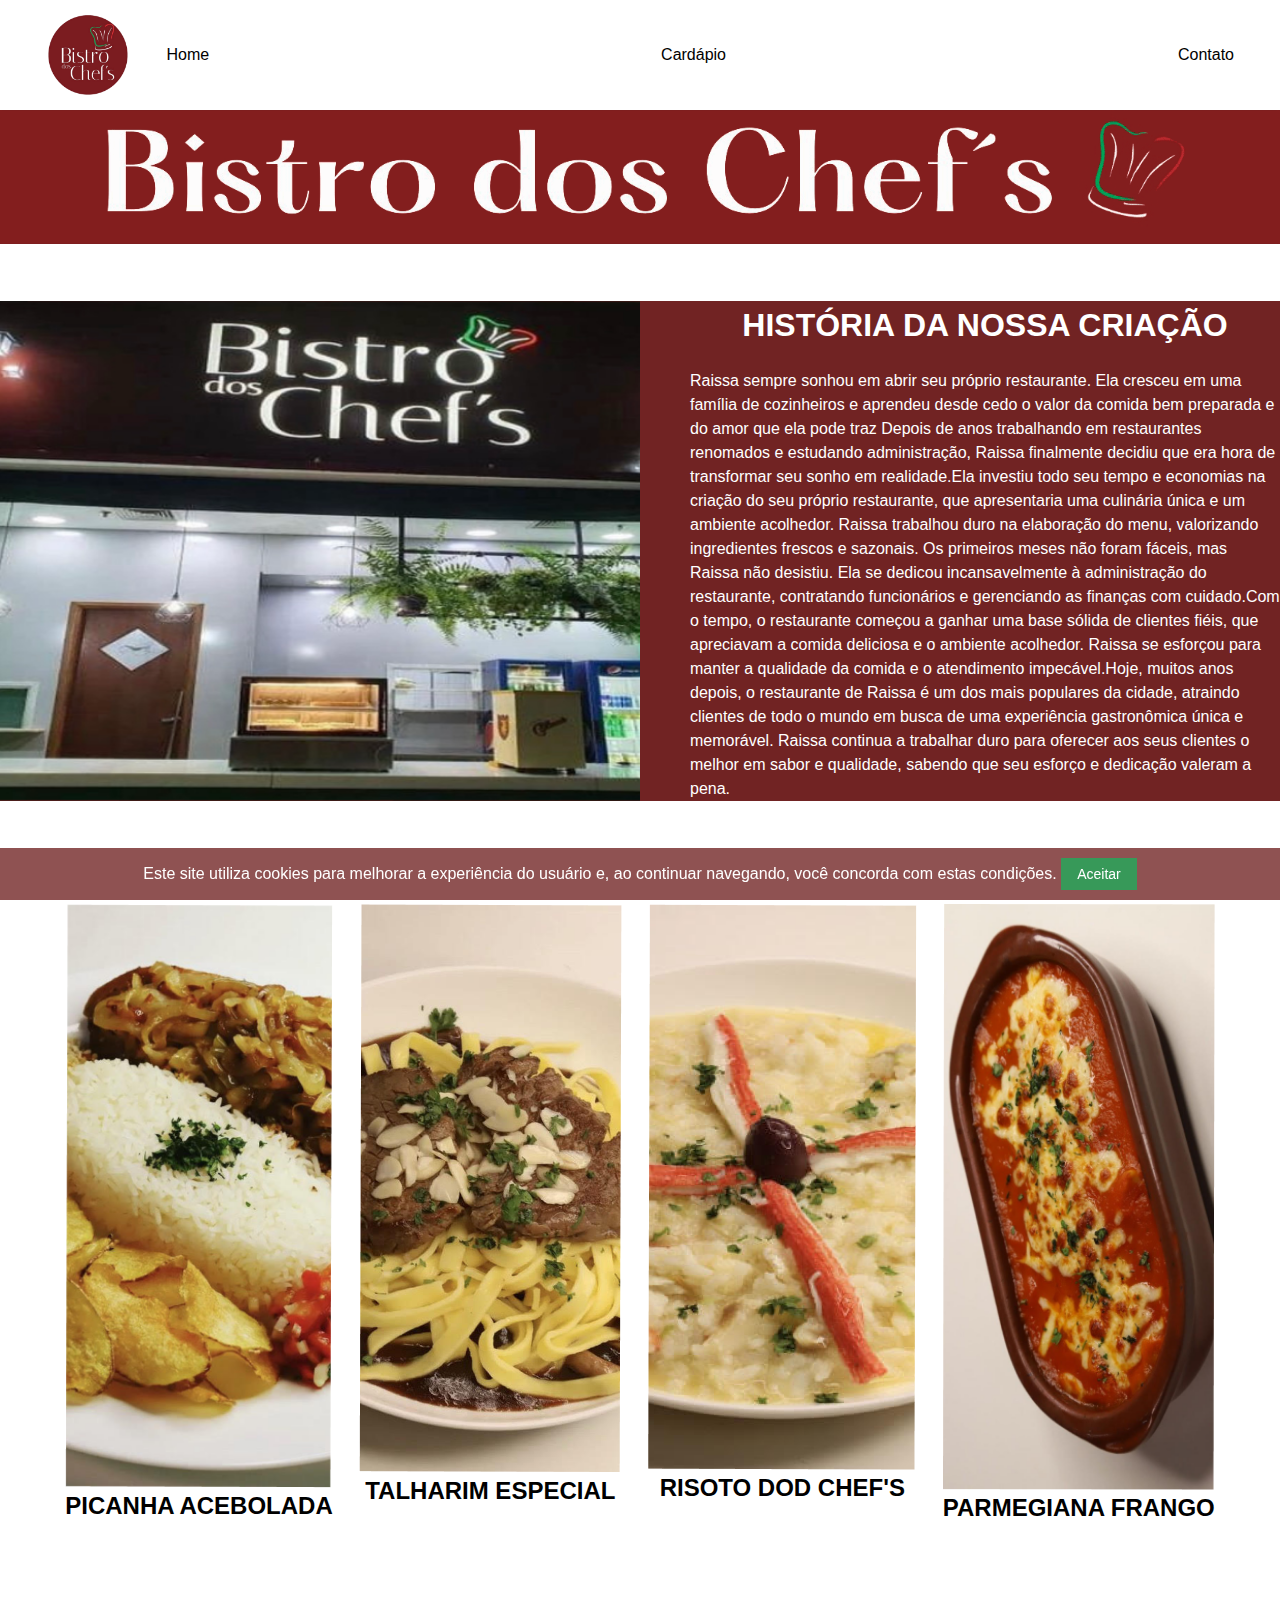
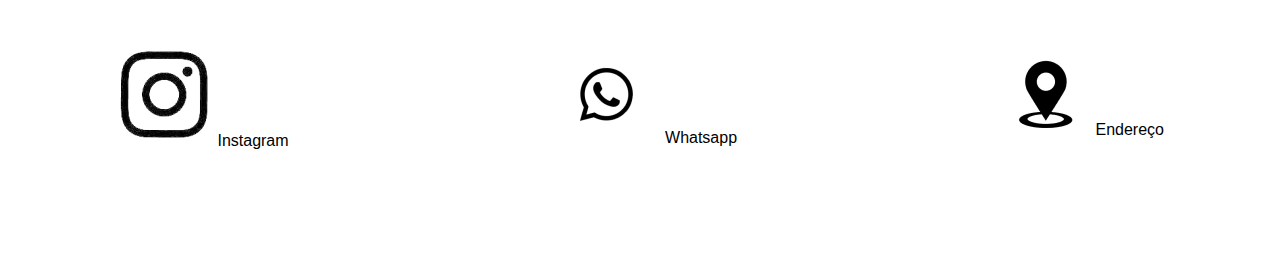
==== index.html @ fc5eb450 "Javascript" ====
<!DOCTYPE html>
<html lang="pt-BR">
<head>
    <meta charset="UTF-8">
    <meta http-equiv="X-UA-Compatible" content="IE=edge">
    <meta name="viewport" content="width=device-width, initial-scale=1.0">
    <link rel="stylesheet" href="assets/css/style.css" >
 
    <meta charset="UTF-8">
    <meta name="viewport" content="width=device-width, initial-scale=1.0">
    <meta name="description" content="O [Bistro Dos Chef's] é um restaurante sofisticado situado no coração 
    da cidade. Oferecemos uma seleção de pratos deliciosos e cuidadosamente preparados com ingredientes 
    frescos e de alta qualidade. Nosso ambiente elegante e acolhedor é perfeito para uma refeição relaxante 
    com amigos, familiares ou colegas de trabalho. Nossa equipe atenciosa e profissional está sempre à 
    disposição para garantir que sua experiência seja agradável e memorável. Visite-nos hoje e descubra por 
    que somos um dos melhores restaurantes do Shopping !">
    <meta name="keywords" content="restaurante, comida, menu, culinária">
    <meta name="robots" content="index, follow">
    
    <!-- Meta tags para redes sociais -->
    <meta property="og:title" content="Bistro dos Chef's">
    <meta property="og:description" content="O [Bistro Dos Chef's] é um restaurante sofisticado situado no coração 
    da cidade. Oferecemos uma seleção de pratos deliciosos e cuidadosamente preparados com ingredientes 
    frescos e de alta qualidade. Nosso ambiente elegante e acolhedor é perfeito para uma refeição relaxante 
    com amigos, familiares ou colegas de trabalho. Nossa equipe atenciosa e profissional está sempre à 
    disposição para garantir que sua experiência seja agradável e memorável. Visite-nos hoje e descubra por 
    que somos um dos melhores restaurantes do Shopping !">
    <meta property="og:image" content="URL da imagem do restaurante">
    <meta property="og:url" content="URL do seu site">
    <meta property="og:type" content="website">
    <meta property="og:locale" content="pt_BR">
    
    <title>Bistro dos Chef's - Página Inicial</title>

</head>
<body>
   
    <header>

        <nav class="menu">
            <img src="assets/imagem/home.png" alt="logo Bistro dos Chef's" class="logo">
            <a id="btn-menu" href="#" accesskey="0"  onclick="menu();">menu</a>
            <div id="boxMenu">
                <ul class="lista-menu">
                    <li><a href="index.html" accesskey="1">Home</a></li>
                    <li><a href="cardapio.html" accesskey="2">Cardápio</a></li>
                    <li><a href="contato.html"  accesskey="4">Contato</a></li> 
                </ul>
            </div>
        </nav>
        <img src="assets/imagem/head.png" class="logotipo" alt="Bistro dos Chef's">
    </header>

     <main>
        
        <section class="sobre">
            <img src="assets/imagem/restaurante.png" alt="Fachada do restaurante">
            <div>
                <h1>HISTÓRIA DA NOSSA CRIAÇÃO</h1>
                <p>Raissa sempre sonhou em abrir seu próprio restaurante. Ela cresceu em uma família de cozinheiros e aprendeu desde cedo o valor da comida bem preparada e 
                    do amor que ela pode traz Depois de anos trabalhando em restaurantes renomados e estudando administração, Raissa finalmente decidiu que era hora de
                    transformar seu sonho em realidade.Ela investiu todo seu tempo e economias na criação do seu próprio restaurante, que apresentaria uma culinária única
                    e um ambiente acolhedor. Raissa trabalhou duro na elaboração do menu, valorizando ingredientes frescos e sazonais.
                    Os primeiros meses não foram fáceis, mas Raissa não desistiu. Ela se dedicou incansavelmente à administração do restaurante, contratando funcionários e
                    gerenciando as finanças com cuidado.Com o tempo, o restaurante começou a ganhar uma base sólida de clientes fiéis, que apreciavam a comida deliciosa e 
                    o ambiente acolhedor. Raissa se esforçou para manter a qualidade da comida e o atendimento impecável.Hoje, muitos anos depois, o restaurante de Raissa 
                    é um dos mais populares da cidade, atraindo clientes de todo o mundo em busca de uma experiência gastronômica única e memorável. Raissa continua a trabalhar 
                    duro para oferecer aos seus clientes o melhor em sabor e qualidade, sabendo que seu esforço e dedicação valeram a pena.  
                 </p>
            </div>
        </section>


       
        <ul class="produtos">
            <li><img src="assets/imagem/Carne.png" alt="Carne" /><h2>PICANHA ACEBOLADA</h2></li>
            <li><img src="assets/imagem/Talharin.png" alt="Talharim"  /><h2>TALHARIM ESPECIAL</h2></li>
            <li><img src="assets/imagem/Risoto.png" alt="Risoto"  /><h2>RISOTO DOD CHEF'S</h2></li>
            <li><img src="assets/imagem/parmegiana.png" alt="Parmegiana"  /><h2>PARMEGIANA FRANGO</h2></li>
        </ul>

     </main>
    
     <footer>
        <nav>
            <ul class="lista-menu">
                <li>
                    <a href="https://www.instagram.com/bistrodoschefs/" target="_blank"><img src="assets/imagem/logo_insta.png" alt="instagram"> Instagram</a>
                </li>
                <li>
                    <a href="https://chat.whatsapp.com/l1aNsHwV2Yh4PgilF7M5wV" target="_blank"><img src="assets/imagem/whatsapp.png" alt="whatsapp"> Whatsapp</a>
                </li>
                <li>
                    <a href="https://www.google.com/maps/place/Bistr%C3%B4+dos+Chef's/@-22.1863585,-49.9669743,15z/data=!4m14!1m7!3m6!1s0x94bfd7f47ec7986b:0x2de71de85528f95d!2sBistr%C3%B4+dos+Chef's!8m2!3d-22.
                    1863585!4d-49.9669743!16s%2Fg%2F11p_1ndwn9!3m5!1s0x94bfd7f47ec7986b:0x2de71de85528f95d!8m2!3d-22.1863585!4d-49.9669743!16s%2Fg%2F11p_1ndwn9" target="_blank"><img src="assets/imagem/logo_endereco.png" alt="endereço"> Endereço</a>
                </li>
            </ul>
        </nav>
     </footer>
     <div id="cookie-notification">
        <span>Este site utiliza cookies para melhorar a experiência do usuário e, ao continuar navegando, você concorda com estas condições.
        </span>
        <button id="btn-cookie" onclick="acceptCookies()">Aceitar</button>
    </div>
    <script src="assets/js/script.js" defer></script>
    <noscript>Necessita Javascript</noscript>
</body>
</html>
---- assets/css/style.css ----
*{
  margin: 0px;
  padding: 0px;
  box-sizing: border-box;
}


body {
  font-family: 'Noto Sans', sans-serif;
  line-height: 1.5;
}

  ul {
    list-style-type: none;
    margin: 0;
    padding: 0;
    overflow: hidden;
  }
  
  li {
    float: left;
  }
  
  li a {
    display: block;
    color: #000000;
    text-align: center;
    padding: 14px 16px;
    text-decoration: none;
  }
  
  li a:hover:not(.active) {
    background-color: #dab2b246;
  }
  
  .active {
    background-color: #420ff8;
  }
  
    .logo  {
      height: 110px;
     
    }

    #btn-menu {
      padding: 14px 16px;
      text-decoration: none;
      color: #712323;
      font-weight: bold;
      z-index: 10;
    }

    #btn-menu:hover {
      background-color: #7123239a;
    }

    .menu {
      display: flex;
      justify-content:space-between;
      align-items: center;
      padding: 0 30px;
      width: 100%;
    }
    
    .lista-menu {
      display: flex;
      flex-direction: column;
      justify-content:space-between;
      align-items: center; 
     
    }
   
    .logotipo{
      width: 100%;
      height: auto;
      padding-top: 0px;
    }
      
    .sobre {
      margin-top: 20px;
      padding: 20px;
      display: flex;
      flex-direction: column;
      gap: 50px;
      color: #FFFFFF;
      background-color: #712323;
    }

   .sobre img {
    max-width: 100%;
    object-fit: cover;
   }

   #boxMenu {
    background-color: rgba(255,255,255,.9);
    position: absolute;
    top: 0px;
    left: 0px;
    height: 100vh;
    width: 100%;
    padding-top: 120px;
    display: none;
   }


   .aparece {
    display: block !important;
   }

   h1 {
    margin-bottom: 20px;
    text-align: center;
   }

   .produtos {
    width: 100%;
    display: flex;
    flex-direction: row;
    flex-wrap: wrap;
    justify-content: center;
    align-content: center;
    padding-top: 100px;
    gap: 20px
  }

  .produtos li {
    font-family:'Trebuchet MS', 'Lucida Sans Unicode', 'Lucida Grande', 'Lucida Sans', Arial, sans-serif;
    padding: 3px;
    text-align: center;
    font-weight: bold;
    display: flex;
    flex-direction: column;
  }
  
  .produtos li img {
   width: 100%;
  }


  .cardapio {
    width: 100% ;
    padding-top: 50px;
  }

  .cardapio-pagina {
    display: flex;
    flex-direction: column;
  padding-top: 50px;
  }
  
  .cardapio-vermelho {
    background-color:#771c1c;
    width: 100%;
    min-height: 500px;
    padding: 30px;
    color: white;
  }

  .cardapio-vermelho h2 {
    color: #F5F4B3 ;
  }

  .cardapio-vermelho span {
    margin-left: 20px;
     float: right;
  }

  .cardapio-pagina p {
    padding-bottom: 30px;
    
  }

  .cardapio-amarelo {
    background-color: #F5F4B3;
    width: 100%;
    min-height: 1050px;
    padding: 30px;
    color: #712323;
  }

.cardapio-amarelo h1 {
  text-align: center;
  color: #712323;
}

  .cardapio-amarelo h2 {
    color: #702323;
  }

  .cardapio-amarelo span {
    margin-left: 20px;
    float:right;
  }
  
.maisvendidos {
  display: flex;
  flex-direction: column;
}

.pratos {
  width: 100%;
}

.centro {
  text-align: center;
  width: 100%;
}


@media(min-width: 700px) {

    .cardapio-pagina {
      display: flex;
      flex-direction: row;
    }

    .cardapio-vermelho {
      width: 50%;
    }
  
    .cardapio-amarelo {
      width: 50%;
    }


    #boxMenu {
      display: block;
      padding-top: 0px;
      height: 100%;
      width: 100%;
      background-color: transparent;
      position: relative;
     }

    #btn-menu {
      display: none;
    }

    .lista-menu {
      display:flex;
      flex-direction: row;
    }
  
  
}

  
  
@media(min-width: 1080px) {

  .maisvendidos {
    justify-content: space-between;
    flex-direction: row;
  }

  .sobre {
    margin-top: 50px;
    padding: 0px;
    flex-direction: row;
  }

  .sobre img {
    max-width: 50vw;
   }

}

footer {
  margin: 100px;
}

#cookie-notification {
  position: fixed;
  bottom: 0;
  left: 0;
  right: 0;
  background-color: #712323c9;
  color: white;
  padding: 10px;
  text-align: center;
}

#cookie-notification button {
  background-color: #379959;
  color: white;
  border: none;
  padding: 8px 16px;
  font-size: 14px;
  cursor: pointer;
}

#btn-cookie:hover {
  background-color: #37995980;
}

form {
  max-width: 1080px;
  margin: 0 auto;
  background-color: #fff;
  padding: 20px;
  border-radius: 4px;
  box-shadow: 0 0 8px rgba(0, 0, 0, 0.1);
}

label {
  display: block;
  margin-bottom: 8px;
  color: #000000;
}

input[type="text"],
input[type="email"],
textarea {
  width: 100%;
  padding: 10px;
  border: 1px solid #000000;
  border-radius: 4px;
  box-sizing: border-box;
  font-size: 15px;
  margin-bottom: 16px;
}

textarea {
  height: 120px;
}

input[type="submit"] {
  background-color: #379959;
  color: white;
  border: none;
  padding: 10px 20px;
  font-size: 16px;
  cursor: pointer;
  border-radius: 4px;
}

input[type="submit"]:hover {
  background-color: #45a049;
}

.formulario {
  text-align: center;
  padding: 50px;
}
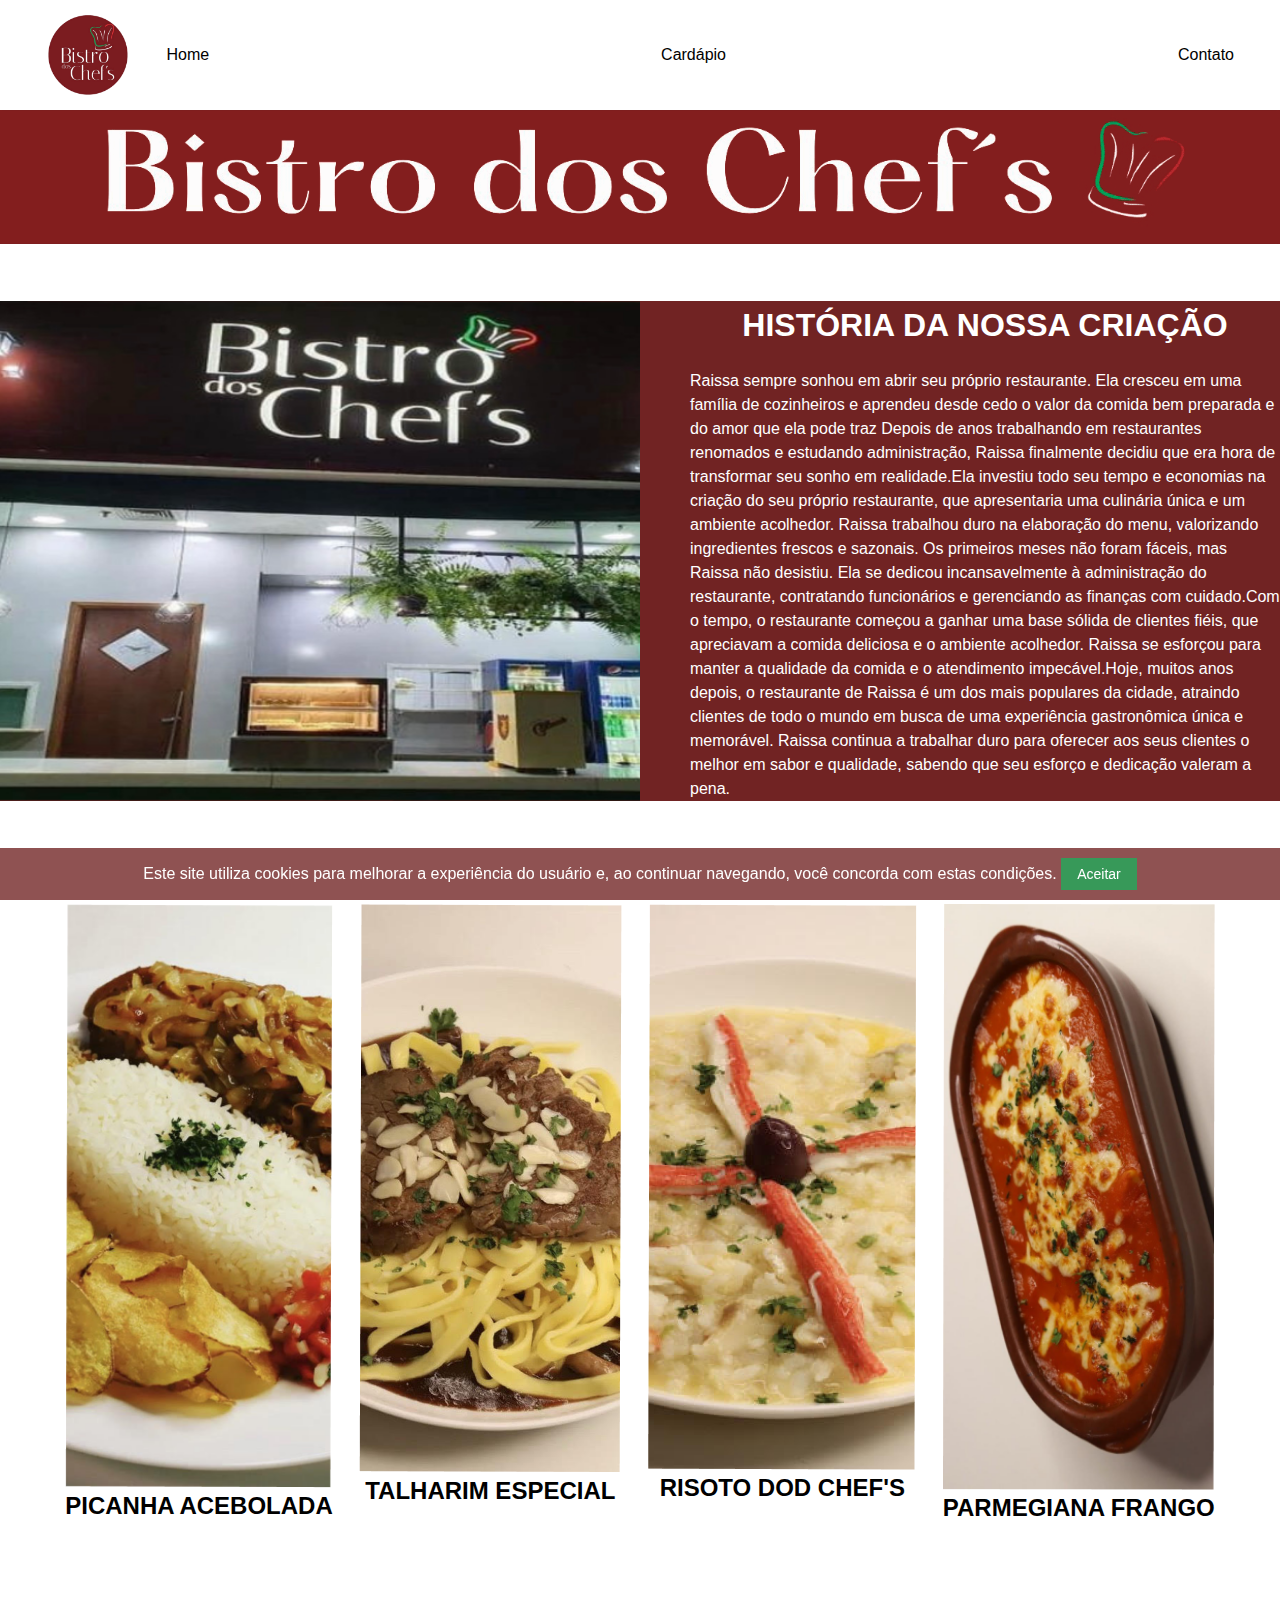
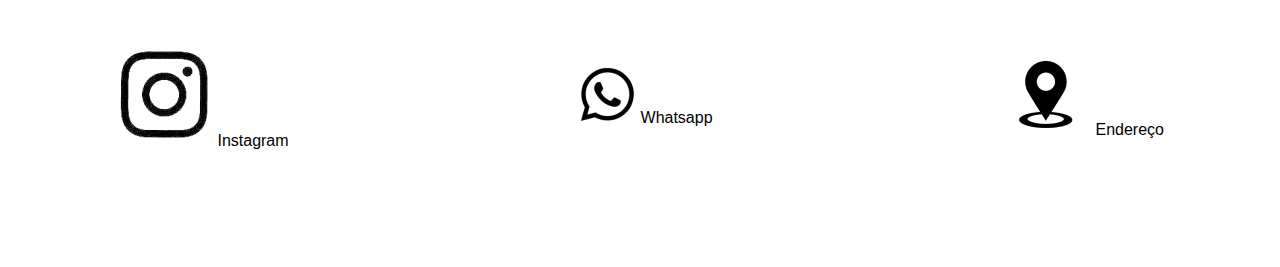
==== commit f372bf6e: "erros" ====
--- a/index.html
+++ b/index.html
@@ -6,7 +6,6 @@
     <meta name="viewport" content="width=device-width, initial-scale=1.0">
     <link rel="stylesheet" href="assets/css/style.css" >
  
-    <meta charset="UTF-8">
     <meta name="viewport" content="width=device-width, initial-scale=1.0">
     <meta name="description" content="O [Bistro Dos Chef's] é um restaurante sofisticado situado no coração 
     da cidade. Oferecemos uma seleção de pratos deliciosos e cuidadosamente preparados com ingredientes 
@@ -83,9 +82,9 @@
     
      <footer>
         <nav>
-            <ul class="lista-menu">
+            <ul class="rodape">
                 <li>
-                    <a href="https://www.instagram.com/bistrodoschefs/" target="_blank"><img src="assets/imagem/logo_insta.png" alt="instagram"> Instagram</a>
+                    <a href="https://www.instagram.com/bistrodoschefs/" target="_blank"><img src="assets/imagem/logo_insta.png" alt="instagram" > Instagram</a>
                 </li>
                 <li>
                     <a href="https://chat.whatsapp.com/l1aNsHwV2Yh4PgilF7M5wV" target="_blank"><img src="assets/imagem/whatsapp.png" alt="whatsapp"> Whatsapp</a>
--- a/assets/css/style.css
+++ b/assets/css/style.css
@@ -175,7 +175,7 @@
     width: 100%;
     min-height: 1050px;
     padding: 30px;
-    color: #712323;
+    color: #000000;
   }
 
 .cardapio-amarelo h1 {
@@ -240,6 +240,11 @@
       display:flex;
       flex-direction: row;
     }
+
+    .lista-menu img {
+      width: 50px;
+      display:inline-flex ;
+    }
   
   
 }
@@ -262,6 +267,8 @@
   .sobre img {
     max-width: 50vw;
    }
+
+   
 
 }
 
@@ -343,3 +350,11 @@
   padding: 50px;
 }
   
+.rodape {
+  display: flex;
+  flex-direction:row;
+  justify-content:space-between;
+  align-items: center; 
+ 
+}
+
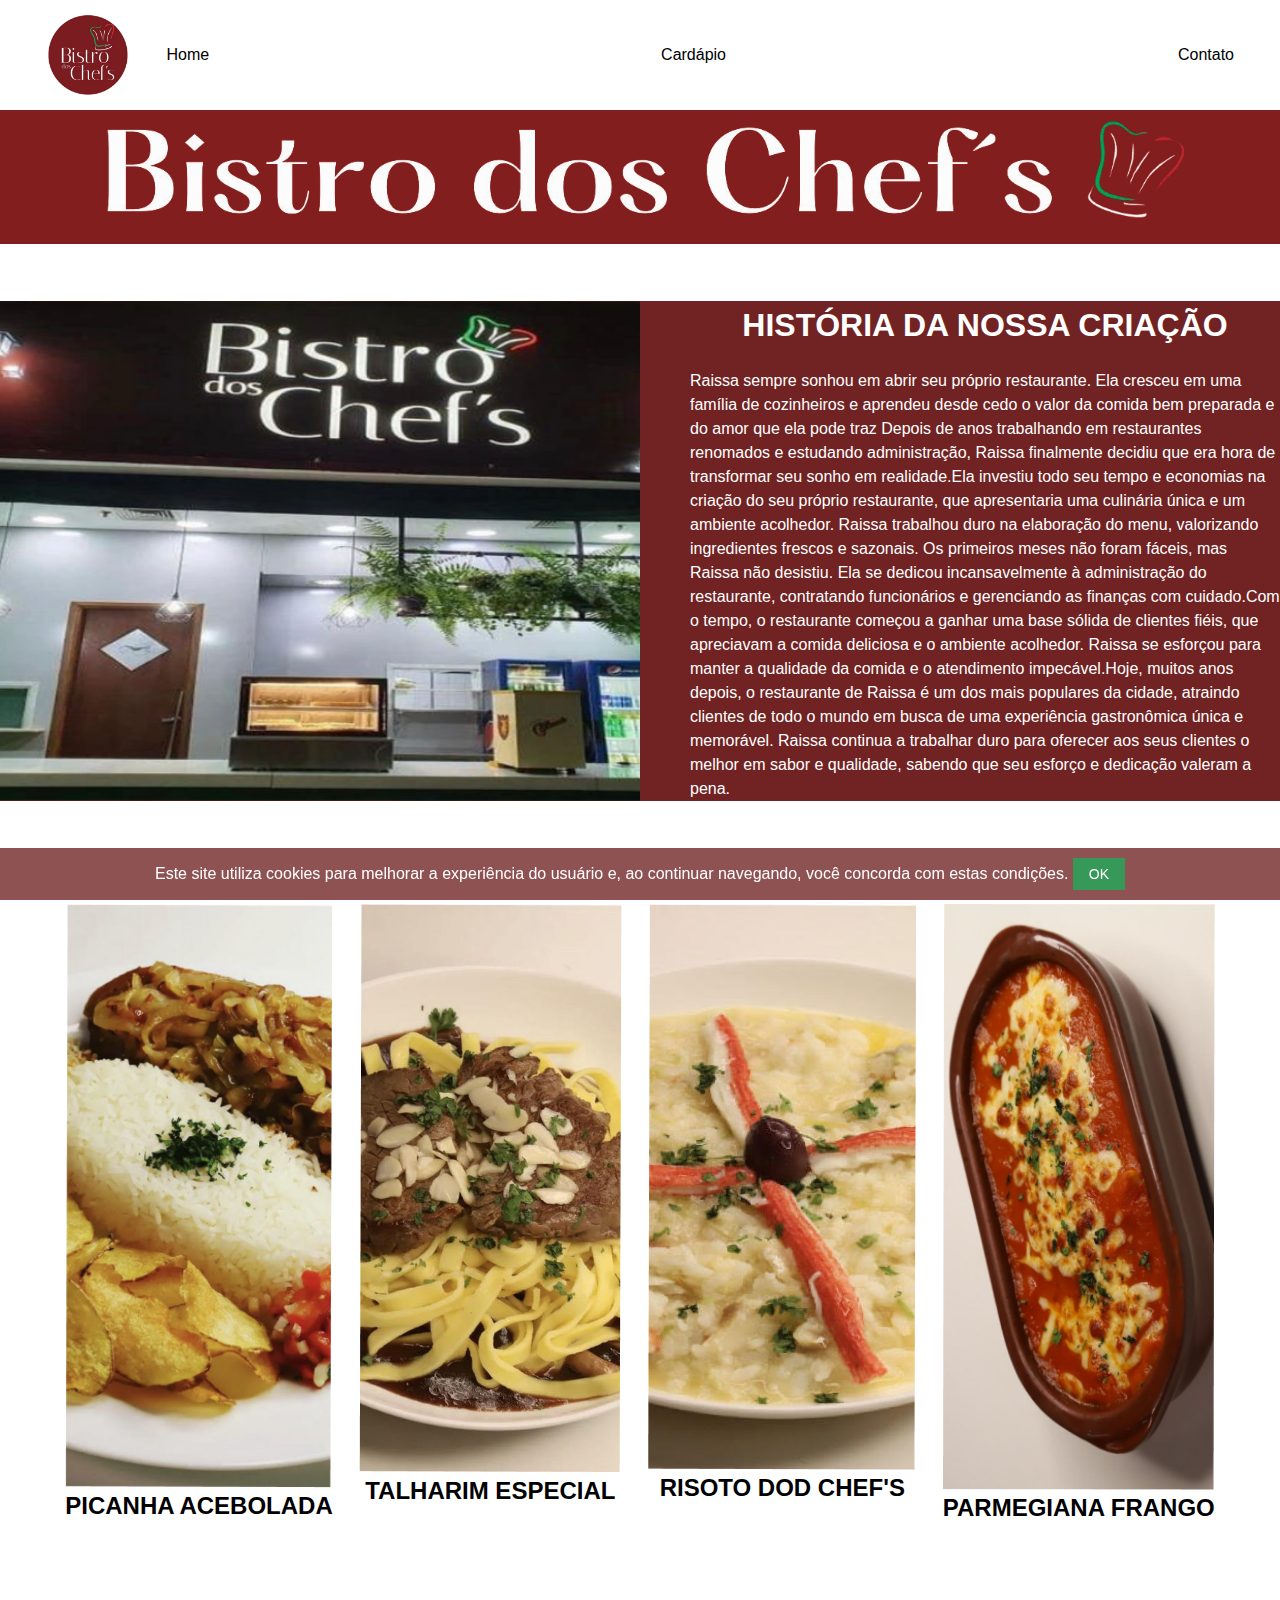
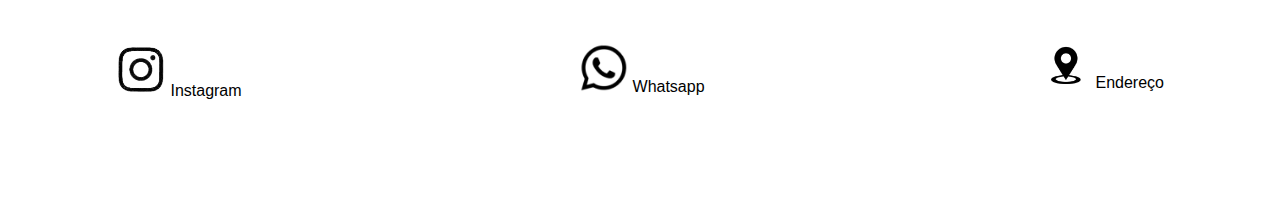
==== commit 3222ce06: "ok" ====
--- a/index.html
+++ b/index.html
@@ -90,8 +90,7 @@
                     <a href="https://chat.whatsapp.com/l1aNsHwV2Yh4PgilF7M5wV" target="_blank"><img src="assets/imagem/whatsapp.png" alt="whatsapp"> Whatsapp</a>
                 </li>
                 <li>
-                    <a href="https://www.google.com/maps/place/Bistr%C3%B4+dos+Chef's/@-22.1863585,-49.9669743,15z/data=!4m14!1m7!3m6!1s0x94bfd7f47ec7986b:0x2de71de85528f95d!2sBistr%C3%B4+dos+Chef's!8m2!3d-22.
-                    1863585!4d-49.9669743!16s%2Fg%2F11p_1ndwn9!3m5!1s0x94bfd7f47ec7986b:0x2de71de85528f95d!8m2!3d-22.1863585!4d-49.9669743!16s%2Fg%2F11p_1ndwn9" target="_blank"><img src="assets/imagem/logo_endereco.png" alt="endereço"> Endereço</a>
+                    <a href="https://www.google.com/maps/place/Bistr%C3%B4+dos+Chef's/@-22.1863585,-49.9669743,15z/data=!4m14!1m7!3m6!1s0x94bfd7f47ec7986b:0x2de71de85528f95d!2sBistr%C3%B4+dos+Chef's!8m2!3d-22.1863585!4d-49.9669743!16s%2Fg%2F11p_1ndwn9!3m5!1s0x94bfd7f47ec7986b:0x2de71de85528f95d!8m2!3d-22.1863585!4d-49.9669743!16s%2Fg%2F11p_1ndwn9" target="_blank"><img src="assets/imagem/logo_endereco.png" alt="endereço"> Endereço</a>
                 </li>
             </ul>
         </nav>
@@ -99,7 +98,7 @@
      <div id="cookie-notification">
         <span>Este site utiliza cookies para melhorar a experiência do usuário e, ao continuar navegando, você concorda com estas condições.
         </span>
-        <button id="btn-cookie" onclick="acceptCookies()">Aceitar</button>
+        <button id="btn-cookie" onclick="acceptCookies()">OK</button>
     </div>
     <script src="assets/js/script.js" defer></script>
     <noscript>Necessita Javascript</noscript>
--- a/assets/css/style.css
+++ b/assets/css/style.css
@@ -354,7 +354,10 @@
   display: flex;
   flex-direction:row;
   justify-content:space-between;
-  align-items: center; 
- 
-}
-
+  text-align: justify;
+}
+
+.rodape img {
+  width: 50px;
+  
+}
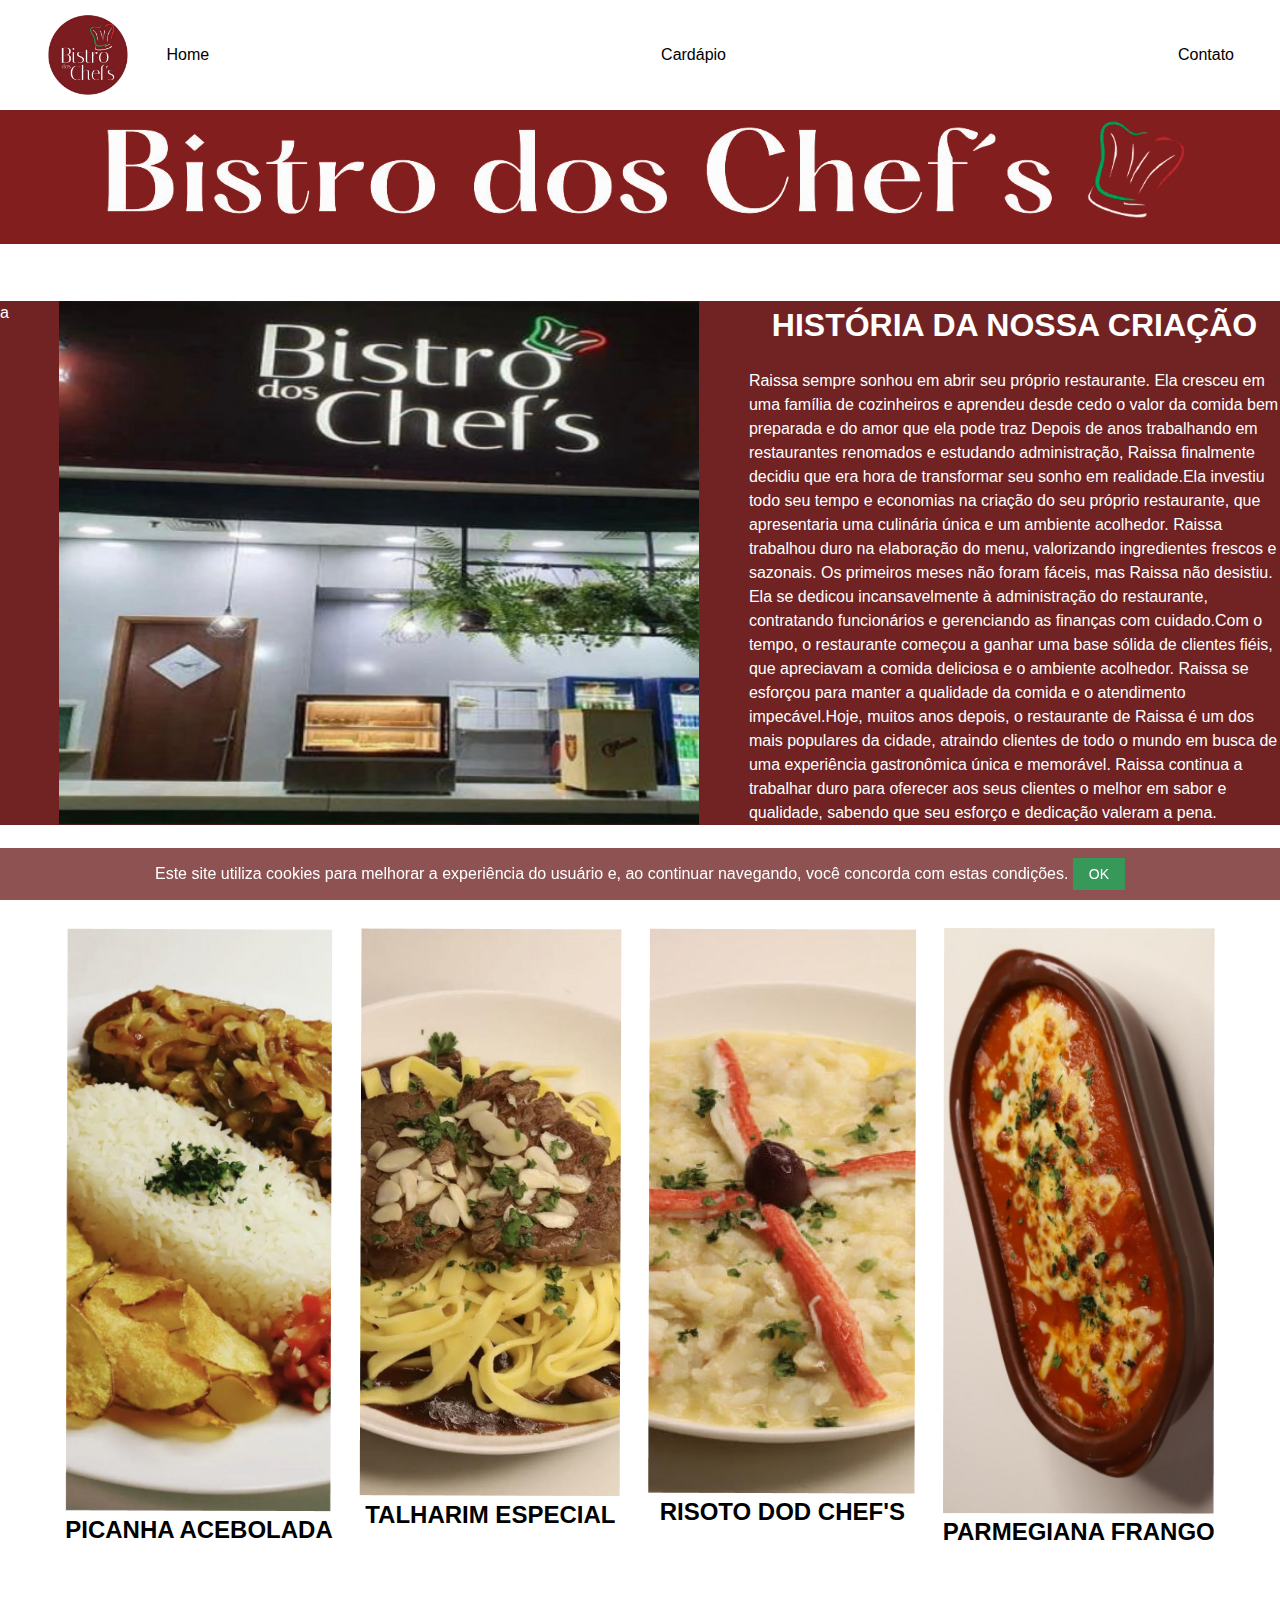
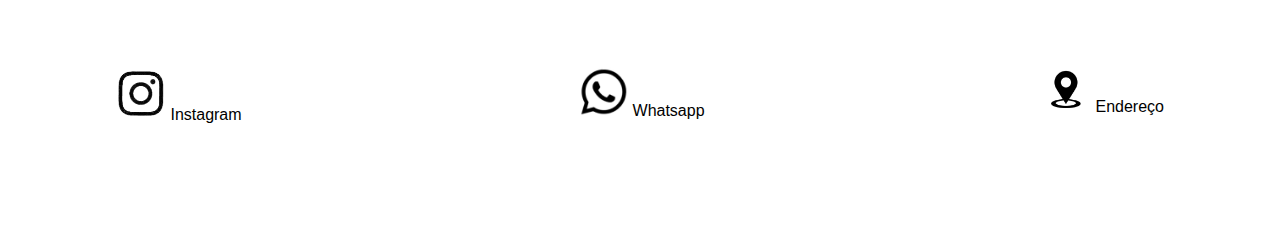
==== commit 54e517aa: "a" ====
--- a/index.html
+++ b/index.html
@@ -52,7 +52,7 @@
 
      <main>
         
-        <section class="sobre">
+        <section class="sobre">a
             <img src="assets/imagem/restaurante.png" alt="Fachada do restaurante">
             <div>
                 <h1>HISTÓRIA DA NOSSA CRIAÇÃO</h1>
@@ -69,8 +69,6 @@
             </div>
         </section>
 
-
-       
         <ul class="produtos">
             <li><img src="assets/imagem/Carne.png" alt="Carne" /><h2>PICANHA ACEBOLADA</h2></li>
             <li><img src="assets/imagem/Talharin.png" alt="Talharim"  /><h2>TALHARIM ESPECIAL</h2></li>
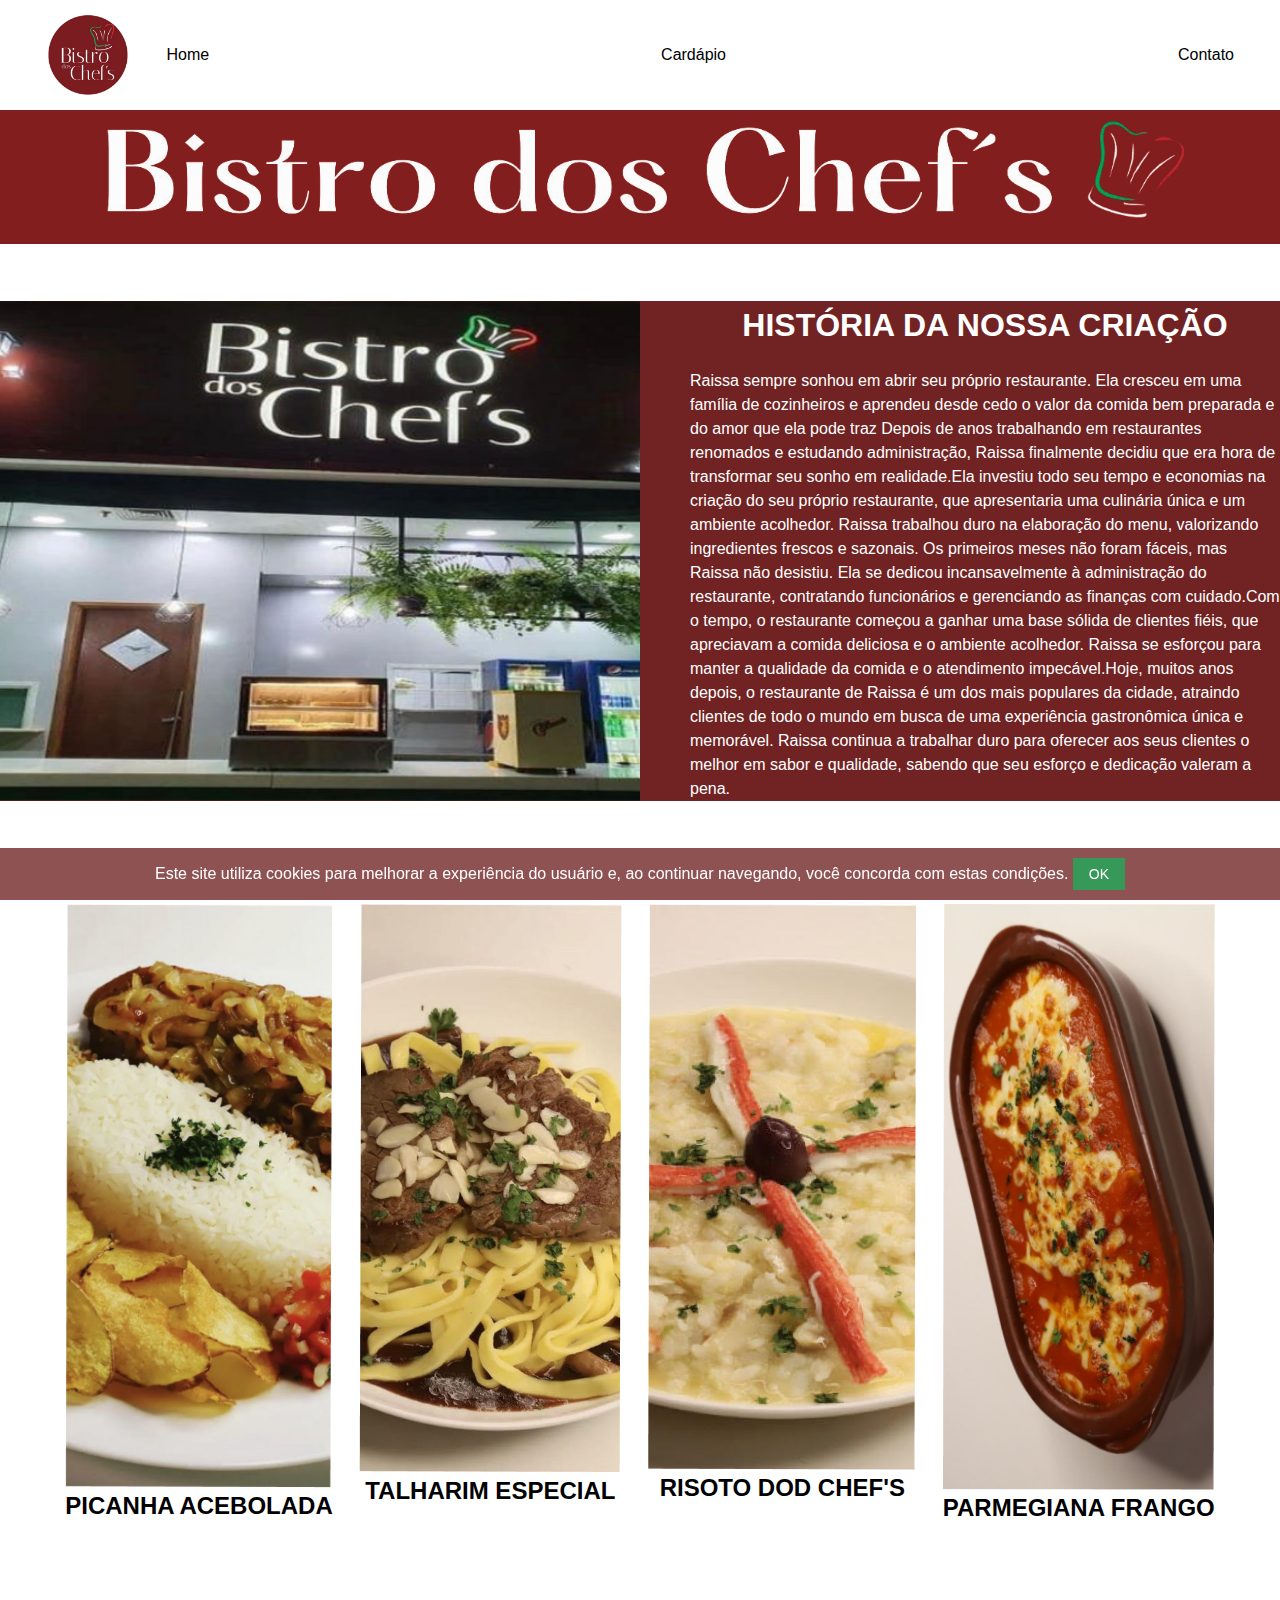
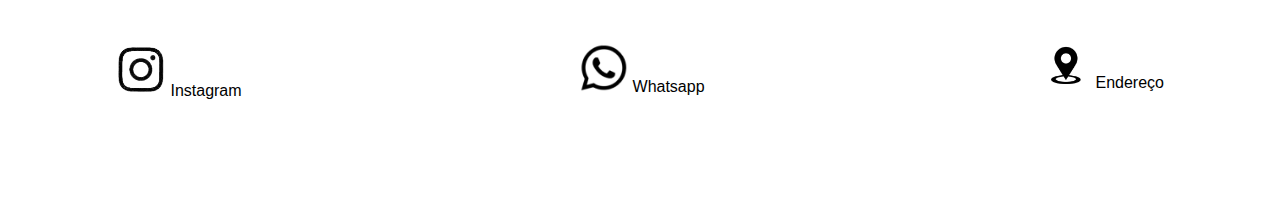
==== commit 5083c89d: "na" ====
--- a/index.html
+++ b/index.html
@@ -52,7 +52,7 @@
 
      <main>
         
-        <section class="sobre">a
+        <section class="sobre">
             <img src="assets/imagem/restaurante.png" alt="Fachada do restaurante">
             <div>
                 <h1>HISTÓRIA DA NOSSA CRIAÇÃO</h1>
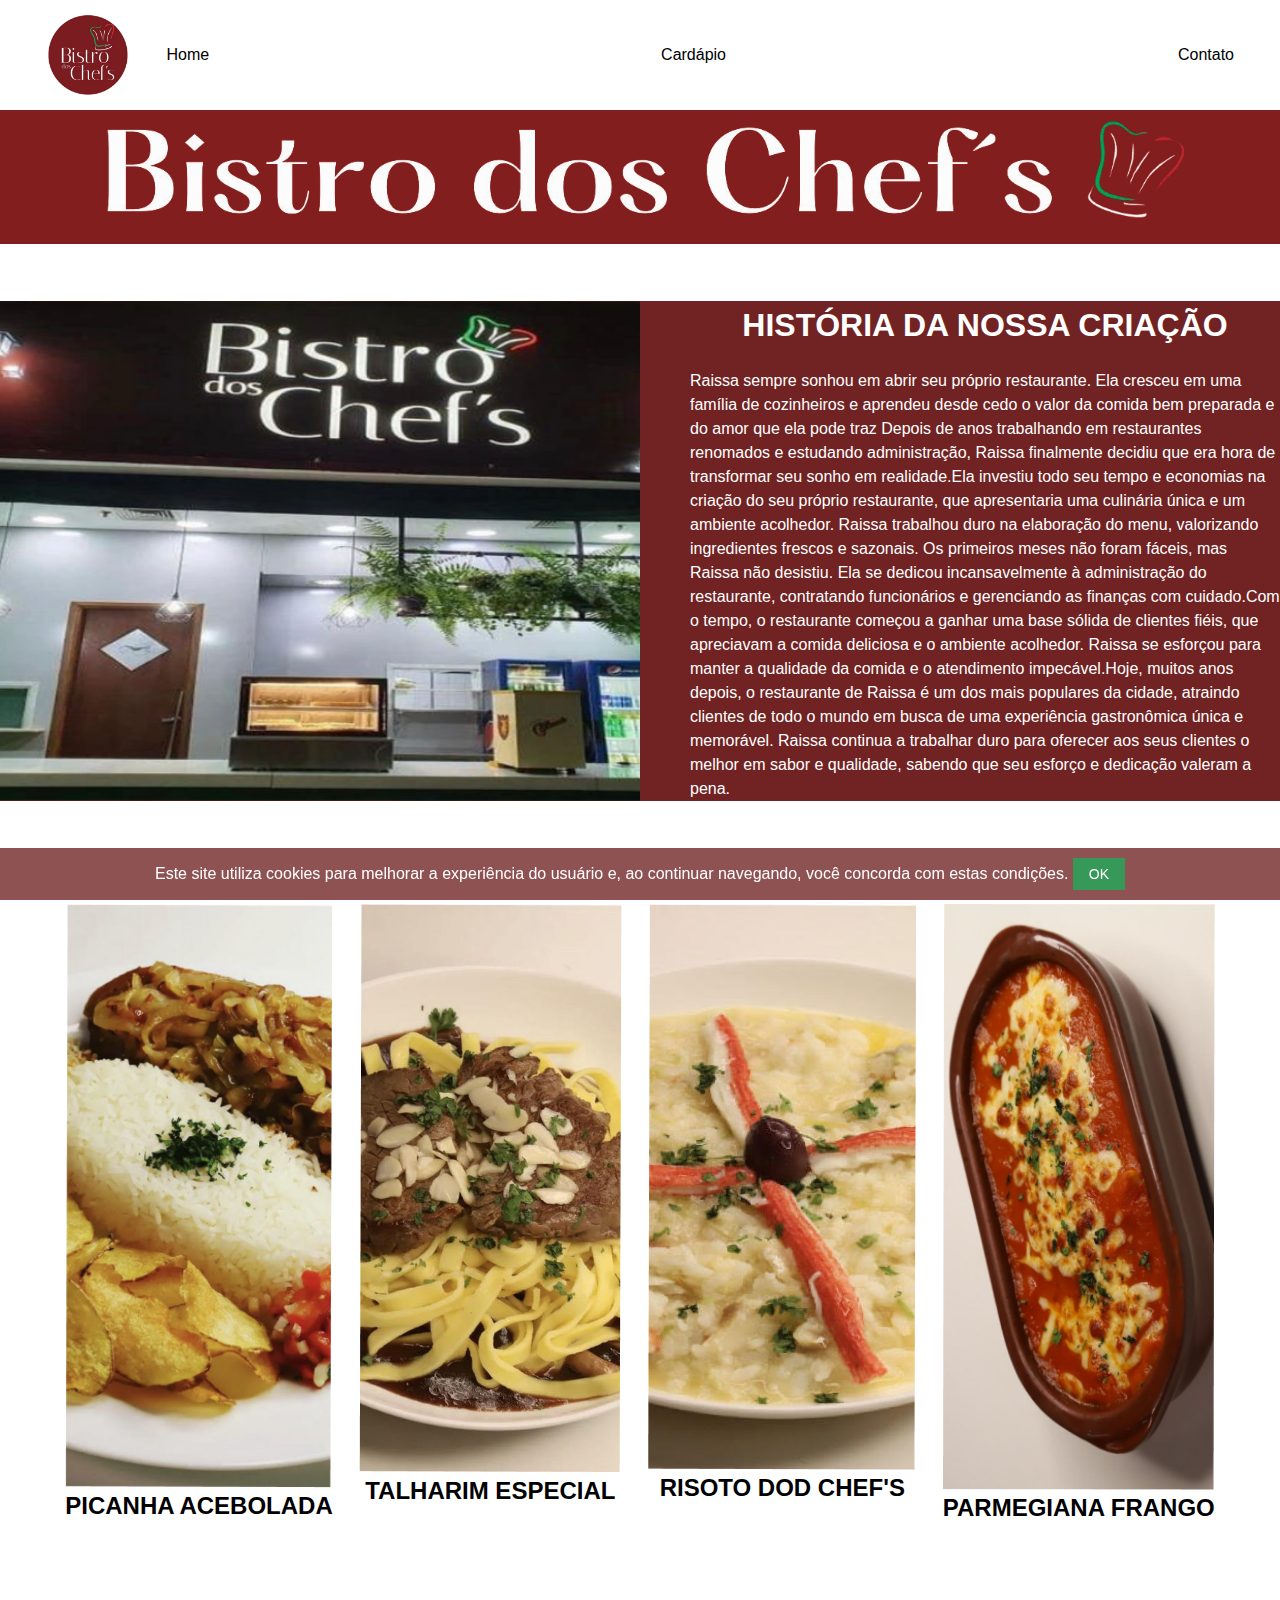
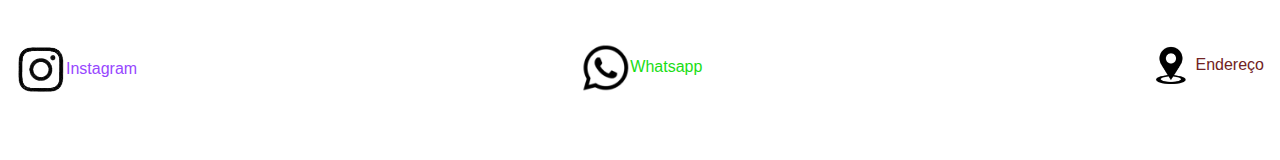
==== commit f2a6b74a: "rodape" ====
--- a/index.html
+++ b/index.html
@@ -82,13 +82,13 @@
         <nav>
             <ul class="rodape">
                 <li>
-                    <a href="https://www.instagram.com/bistrodoschefs/" target="_blank"><img src="assets/imagem/logo_insta.png" alt="instagram" > Instagram</a>
+                    <a class="instagram" href="https://www.instagram.com/bistrodoschefs/" target="_blank"><img src="assets/imagem/logo_insta.png" alt="instagram" > Instagram</a>
                 </li>
                 <li>
-                    <a href="https://chat.whatsapp.com/l1aNsHwV2Yh4PgilF7M5wV" target="_blank"><img src="assets/imagem/whatsapp.png" alt="whatsapp"> Whatsapp</a>
+                    <a class="whatsapp" href="https://chat.whatsapp.com/l1aNsHwV2Yh4PgilF7M5wV" target="_blank"><img src="assets/imagem/whatsapp.png" alt="whatsapp"> Whatsapp</a>
                 </li>
                 <li>
-                    <a href="https://www.google.com/maps/place/Bistr%C3%B4+dos+Chef's/@-22.1863585,-49.9669743,15z/data=!4m14!1m7!3m6!1s0x94bfd7f47ec7986b:0x2de71de85528f95d!2sBistr%C3%B4+dos+Chef's!8m2!3d-22.1863585!4d-49.9669743!16s%2Fg%2F11p_1ndwn9!3m5!1s0x94bfd7f47ec7986b:0x2de71de85528f95d!8m2!3d-22.1863585!4d-49.9669743!16s%2Fg%2F11p_1ndwn9" target="_blank"><img src="assets/imagem/logo_endereco.png" alt="endereço"> Endereço</a>
+                    <a class="endereco" href="https://www.google.com/maps/place/Bistr%C3%B4+dos+Chef's/@-22.1863585,-49.9669743,15z/data=!4m14!1m7!3m6!1s0x94bfd7f47ec7986b:0x2de71de85528f95d!2sBistr%C3%B4+dos+Chef's!8m2!3d-22.1863585!4d-49.9669743!16s%2Fg%2F11p_1ndwn9!3m5!1s0x94bfd7f47ec7986b:0x2de71de85528f95d!8m2!3d-22.1863585!4d-49.9669743!16s%2Fg%2F11p_1ndwn9" target="_blank"><img src="assets/imagem/logo_endereco.png" alt="endereço"> Endereço</a>
                 </li>
             </ul>
         </nav>
--- a/assets/css/style.css
+++ b/assets/css/style.css
@@ -2,6 +2,10 @@
   margin: 0px;
   padding: 0px;
   box-sizing: border-box;
+}
+
+*:focus {
+  border: 1px solid rgb(128, 19, 19);
 }
 
 
@@ -207,73 +211,8 @@
 }
 
 
-@media(min-width: 700px) {
-
-    .cardapio-pagina {
-      display: flex;
-      flex-direction: row;
-    }
-
-    .cardapio-vermelho {
-      width: 50%;
-    }
-  
-    .cardapio-amarelo {
-      width: 50%;
-    }
-
-
-    #boxMenu {
-      display: block;
-      padding-top: 0px;
-      height: 100%;
-      width: 100%;
-      background-color: transparent;
-      position: relative;
-     }
-
-    #btn-menu {
-      display: none;
-    }
-
-    .lista-menu {
-      display:flex;
-      flex-direction: row;
-    }
-
-    .lista-menu img {
-      width: 50px;
-      display:inline-flex ;
-    }
-  
-  
-}
-
-  
-  
-@media(min-width: 1080px) {
-
-  .maisvendidos {
-    justify-content: space-between;
-    flex-direction: row;
-  }
-
-  .sobre {
-    margin-top: 50px;
-    padding: 0px;
-    flex-direction: row;
-  }
-
-  .sobre img {
-    max-width: 50vw;
-   }
-
-   
-
-}
-
 footer {
-  margin: 100px;
+  margin-top: 100px;
 }
 
 #cookie-notification {
@@ -352,12 +291,107 @@
   
 .rodape {
   display: flex;
-  flex-direction:row;
+  flex-direction:column;
   justify-content:space-between;
   text-align: justify;
+  margin-bottom: 50px;
+
 }
 
 .rodape img {
   width: 50px;
   
 }
+
+.rodape li a{
+  display: flex;
+  justify-content: center;
+  align-items: center;
+}
+
+
+.rodape .instagram {
+  color: #9747ff;
+}
+
+.rodape .whatsapp {
+  color:#1ADD16;
+}
+
+.rodape .endereco {
+  color:#712323;
+}
+
+
+
+@media(min-width: 700px) {
+
+  .rodape {
+    display: flex;
+    flex-direction:row;
+    justify-content:space-between;
+    text-align: justify;
+  }
+
+    .cardapio-pagina {
+      display: flex;
+      flex-direction: row;
+    }
+
+    .cardapio-vermelho {
+      width: 50%;
+    }
+  
+    .cardapio-amarelo {
+      width: 50%;
+    }
+
+
+    #boxMenu {
+      display: block;
+      padding-top: 0px;
+      height: 100%;
+      width: 100%;
+      background-color: transparent;
+      position: relative;
+     }
+
+    #btn-menu {
+      display: none;
+    }
+
+    .lista-menu {
+      display:flex;
+      flex-direction: row;
+    }
+
+    .lista-menu img {
+      width: 50px;
+      display:inline-flex ;
+    }
+  
+  
+}
+
+  
+  
+@media(min-width: 1080px) {
+
+  .maisvendidos {
+    justify-content: space-between;
+    flex-direction: row;
+  }
+
+  .sobre {
+    margin-top: 50px;
+    padding: 0px;
+    flex-direction: row;
+  }
+
+  .sobre img {
+    max-width: 50vw;
+   }
+
+   
+
+}